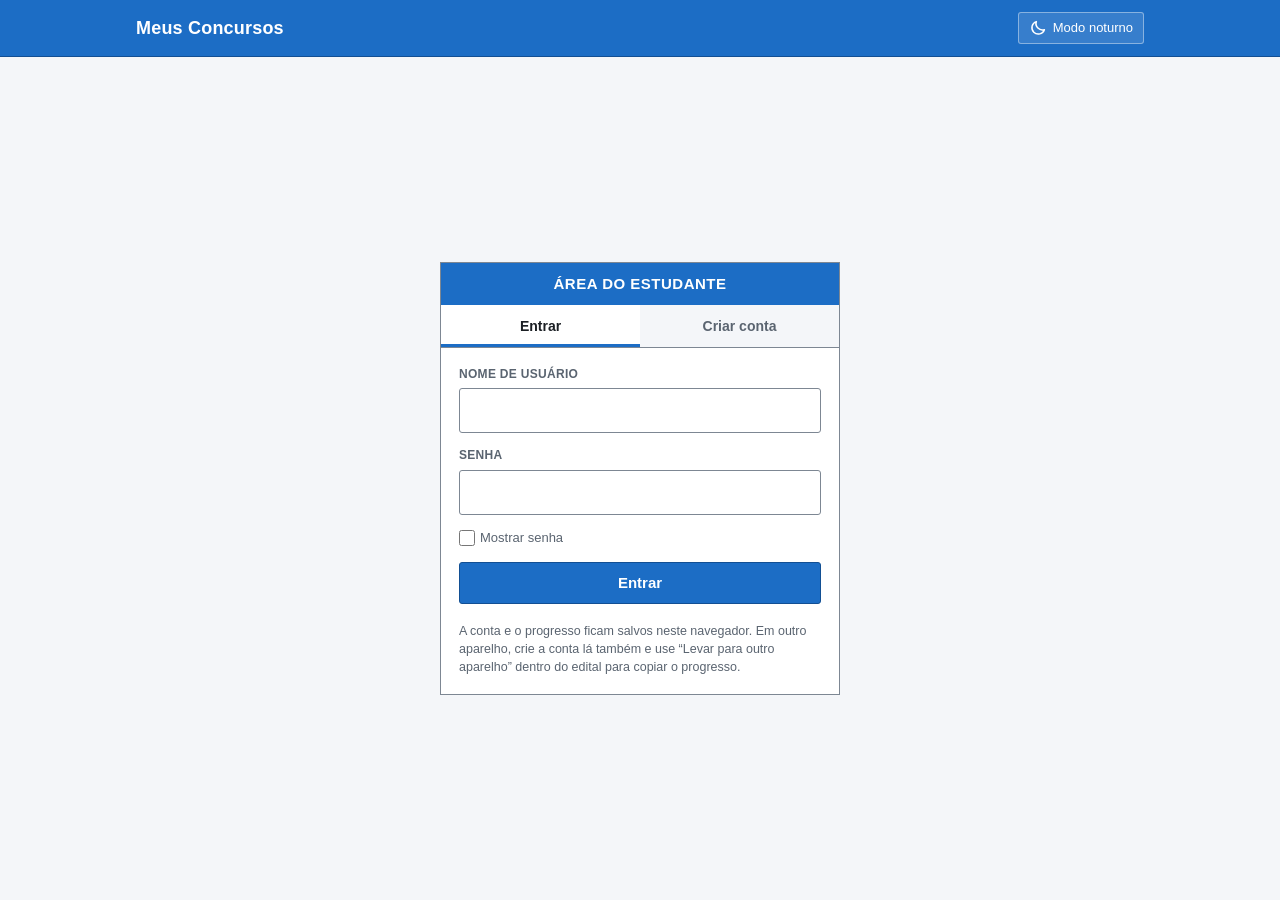
==== concursos.html @ 1b2cb816 "Site Meus Concursos: login, lista de concursos, edital TJSP e modo noturno Co-Authored-By: Claude Op" ====
<!DOCTYPE html>
<html lang="pt-BR">
<head>
<meta charset="utf-8">
<meta name="viewport" content="width=device-width, initial-scale=1">
<title>Meus Concursos</title>
<script src="assets/tema.js"></script>
<script src="assets/auth.js"></script>
<script>Auth.exigir();</script>
<script src="assets/concursos.js"></script>
<link rel="stylesheet" href="assets/base.css">
</head>
<body>
<header class="top"><div class="in">
  <span class="marca">Meus Concursos</span>
  <div class="acoes">
    <span class="quem">Olá, <strong data-usuario></strong></span>
    <button class="ghost" type="button" data-tema-btn></button>
    <button class="ghost" type="button" data-sair>Sair</button>
  </div>
</div></header>

<main class="wrap">
  <h1 class="titulo-pg">Escolha o concurso</h1>
  <p class="sub-pg">Abra o edital verticalizado do concurso que você está estudando.</p>
  <div class="grade-concursos" id="lista"></div>
  <footer class="rodape">O progresso de cada concurso fica salvo separadamente para cada usuário, neste navegador.</footer>
</main>

<script>
const u = Auth.usuario();
const esc = s => String(s).replace(/[&<>"]/g, c => ({"&":"&amp;","<":"&lt;",">":"&gt;",'"':"&quot;"}[c]));
function progresso(c){
  if (!u) return 0;
  try {
    const e = JSON.parse(localStorage.getItem(c.chaveProgresso + ":" + u.id) || "{}") || {};
    return Object.values(e).filter(b => (b & 0b111) !== 0).length;
  } catch(_) { return 0; }
}
document.getElementById("lista").innerHTML = CONCURSOS.map(c => {
  const f = progresso(c), p = c.assuntos ? Math.round(f / c.assuntos * 100) : 0;
  return `<a class="card-concurso" href="${esc(c.pagina)}">
    <div class="faixa"><span class="sigla">${esc(c.sigla)}</span><span class="ano">${esc(c.ano)}</span></div>
    <div class="corpo">
      <p class="cargo">${esc(c.cargo)}</p>
      <p class="orgao">${esc(c.orgao)}</p>
      <p class="desc">${esc(c.descricao)}</p>
      <div class="meta">${c.materias} matérias · ${c.assuntos} assuntos · ${f} estudados (${p}%)
        <div class="prog" role="img" aria-label="${p}% estudado"><span style="width:${p}%"></span></div>
      </div>
    </div>
    <div class="ir">Abrir edital →</div>
  </a>`;
}).join("") + `<div class="card-concurso breve"><div class="mais" aria-hidden="true">+</div><div>Novos concursos aparecerão aqui</div></div>`;
</script>
</body>
</html>
---- assets/base.css ----
/* Estilo comum das páginas de login e de concursos (mesma estética do edital) */
:root{
  --azul:#1c6dc5; --azul-esc:#124f93; --azul-claro:#dbe6f3; --verde:#e3efd9;
  --grade:#7d8793; --linha:#c9d1db; --tinta:#1b1f24; --suave:#5a6470; --fundo:#f4f6f9; --papel:#ffffff;
  --campo:#ffffff; --feito:#2e7d4f; --falta:#d9dfe7; --erro:#b3261e; --erro-fundo:#fdecea;
  --cab:#1c6dc5; --cab-borda:#124f93; --cab-tinta:#ffffff;
  --fonte:Arial,"Helvetica Neue",Helvetica,sans-serif;
  color-scheme:light;
}
@media (prefers-color-scheme:dark){
  :root:not([data-theme="light"]){
    --azul:#5b9be6; --azul-esc:#8dbaf0; --azul-claro:#1d2b3c; --verde:#1d3024;
    --grade:#3d4855; --linha:#2c3540; --tinta:#e3e8ee; --suave:#9ba7b5; --fundo:#0f1419; --papel:#171d24;
    --campo:#0f1419; --feito:#46a873; --falta:#2a333d; --erro:#ff8a80; --erro-fundo:#3a1d1b;
    --cab:#14365e; --cab-borda:#1f4a7c; --cab-tinta:#eef3f9;
    color-scheme:dark;
  }
}
:root[data-theme="dark"]{
  --azul:#5b9be6; --azul-esc:#8dbaf0; --azul-claro:#1d2b3c; --verde:#1d3024;
  --grade:#3d4855; --linha:#2c3540; --tinta:#e3e8ee; --suave:#9ba7b5; --fundo:#0f1419; --papel:#171d24;
  --campo:#0f1419; --feito:#46a873; --falta:#2a333d; --erro:#ff8a80; --erro-fundo:#3a1d1b;
  --cab:#14365e; --cab-borda:#1f4a7c; --cab-tinta:#eef3f9;
  color-scheme:dark;
}
*{box-sizing:border-box}
html,body{margin:0}
body{background:var(--fundo);color:var(--tinta);font-family:var(--fonte);font-size:15px;line-height:1.45;min-height:100vh}
a{color:var(--azul)}
.wrap{max-width:1040px;margin:0 auto;padding:16px}

header.top{background:var(--cab);color:var(--cab-tinta);border-bottom:1px solid var(--cab-borda)}
header.top .in{max-width:1040px;margin:0 auto;padding:12px 16px;display:flex;flex-wrap:wrap;gap:10px 16px;align-items:center;justify-content:space-between}
header.top .marca{font-weight:700;font-size:18px;letter-spacing:.2px;color:inherit;text-decoration:none}
header.top .acoes{display:flex;gap:8px;align-items:center;flex-wrap:wrap}
header.top .quem{font-size:13px;opacity:.9}

.btn{font:inherit;font-size:14px;padding:8px 14px;border:1px solid var(--azul-esc);background:var(--azul);color:#fff;cursor:pointer;border-radius:3px;text-decoration:none;display:inline-flex;align-items:center;gap:6px;line-height:1.2}
:root[data-theme="dark"] .btn{color:#0b1520}
@media (prefers-color-scheme:dark){:root:not([data-theme="light"]) .btn{color:#0b1520}}
.btn:hover{filter:brightness(1.07)}
.btn:focus-visible,.ghost:focus-visible,input:focus-visible,.card-concurso:focus-visible{outline:2px solid var(--azul);outline-offset:2px}
.ghost{font:inherit;font-size:13px;padding:6px 10px;border:1px solid rgba(255,255,255,.4);background:rgba(255,255,255,.12);color:var(--cab-tinta);cursor:pointer;border-radius:3px;display:inline-flex;align-items:center;gap:6px;text-decoration:none;line-height:1.2}
.ghost:hover{background:rgba(255,255,255,.22)}
@media (max-width:520px){.tema-rotulo{position:absolute;width:1px;height:1px;overflow:hidden;clip:rect(0 0 0 0)}}

/* Login */
.login-pg{display:flex;flex-direction:column}
.login-pg main{flex:1;display:flex;align-items:center;justify-content:center;padding:28px 16px}
.caixa{width:100%;max-width:400px;background:var(--papel);border:1px solid var(--grade)}
.caixa h1{margin:0;background:var(--cab);color:var(--cab-tinta);font-size:15px;text-align:center;padding:10px;text-transform:uppercase;letter-spacing:.5px}
.abas{display:grid;grid-template-columns:1fr 1fr;border-bottom:1px solid var(--grade)}
.abas button{font:inherit;font-size:14px;padding:11px;border:0;background:var(--fundo);color:var(--suave);cursor:pointer;font-weight:700}
.abas button[aria-selected="true"]{background:var(--papel);color:var(--tinta);box-shadow:inset 0 -3px 0 var(--azul)}
.abas button:focus-visible{outline:2px solid var(--azul);outline-offset:-2px}
form.f{padding:18px;display:flex;flex-direction:column;gap:14px}
form.f[hidden]{display:none}
form.f label{display:flex;flex-direction:column;gap:5px;font-size:12px;font-weight:700;color:var(--suave);text-transform:uppercase;letter-spacing:.3px}
form.f input{font:inherit;font-size:16px;padding:10px 11px;border:1px solid var(--grade);background:var(--campo);color:var(--tinta);border-radius:3px;text-transform:none;letter-spacing:0;font-weight:400}
form.f .btn{justify-content:center;padding:11px;font-size:15px;font-weight:700}
.msg{font-size:13.5px;padding:9px 11px;border-radius:3px;background:var(--erro-fundo);color:var(--erro);border:1px solid currentColor}
.msg[hidden]{display:none}
.nota{font-size:12.5px;color:var(--suave);margin:0;padding:0 18px 18px}
.ver-senha{display:flex;align-items:center;gap:7px;font-size:13px!important;text-transform:none!important;letter-spacing:0!important;font-weight:400!important;flex-direction:row!important;color:var(--suave)}
.ver-senha input{width:16px;height:16px;margin:0}

/* Concursos */
.titulo-pg{margin:22px 0 4px;font-size:22px}
.sub-pg{margin:0 0 18px;color:var(--suave)}
.grade-concursos{display:grid;grid-template-columns:repeat(auto-fill,minmax(280px,1fr));gap:16px}
.card-concurso{display:flex;flex-direction:column;background:var(--papel);border:1px solid var(--grade);color:inherit;text-decoration:none;transition:border-color .15s, transform .15s}
a.card-concurso:hover{border-color:var(--azul)}
@media (prefers-reduced-motion:no-preference){a.card-concurso:hover{transform:translateY(-2px)}}
.card-concurso .faixa{background:var(--cab);color:var(--cab-tinta);padding:10px 14px;display:flex;justify-content:space-between;align-items:baseline;gap:10px}
.card-concurso .sigla{font-weight:700;font-size:17px;letter-spacing:.5px}
.card-concurso .ano{font-size:13px;opacity:.85;font-variant-numeric:tabular-nums}
.card-concurso .corpo{padding:14px;display:flex;flex-direction:column;gap:6px;flex:1}
.card-concurso .cargo{font-size:18px;font-weight:700;margin:0}
.card-concurso .orgao{font-size:13.5px;color:var(--suave);margin:0}
.card-concurso .desc{font-size:13.5px;margin:4px 0 0}
.card-concurso .meta{font-size:12.5px;color:var(--suave);margin-top:auto;padding-top:10px;font-variant-numeric:tabular-nums}
.card-concurso .prog{height:8px;background:var(--falta);border-radius:4px;overflow:hidden;margin-top:6px}
.card-concurso .prog span{display:block;height:100%;background:var(--feito)}
.card-concurso .ir{border-top:1px solid var(--linha);padding:10px 14px;font-weight:700;color:var(--azul);font-size:14px}
.card-concurso.breve{border-style:dashed;align-items:center;justify-content:center;text-align:center;padding:24px;color:var(--suave);min-height:200px}
.card-concurso.breve .mais{font-size:30px;line-height:1;margin-bottom:6px}
footer.rodape{font-size:12.5px;color:var(--suave);padding:24px 0 30px}
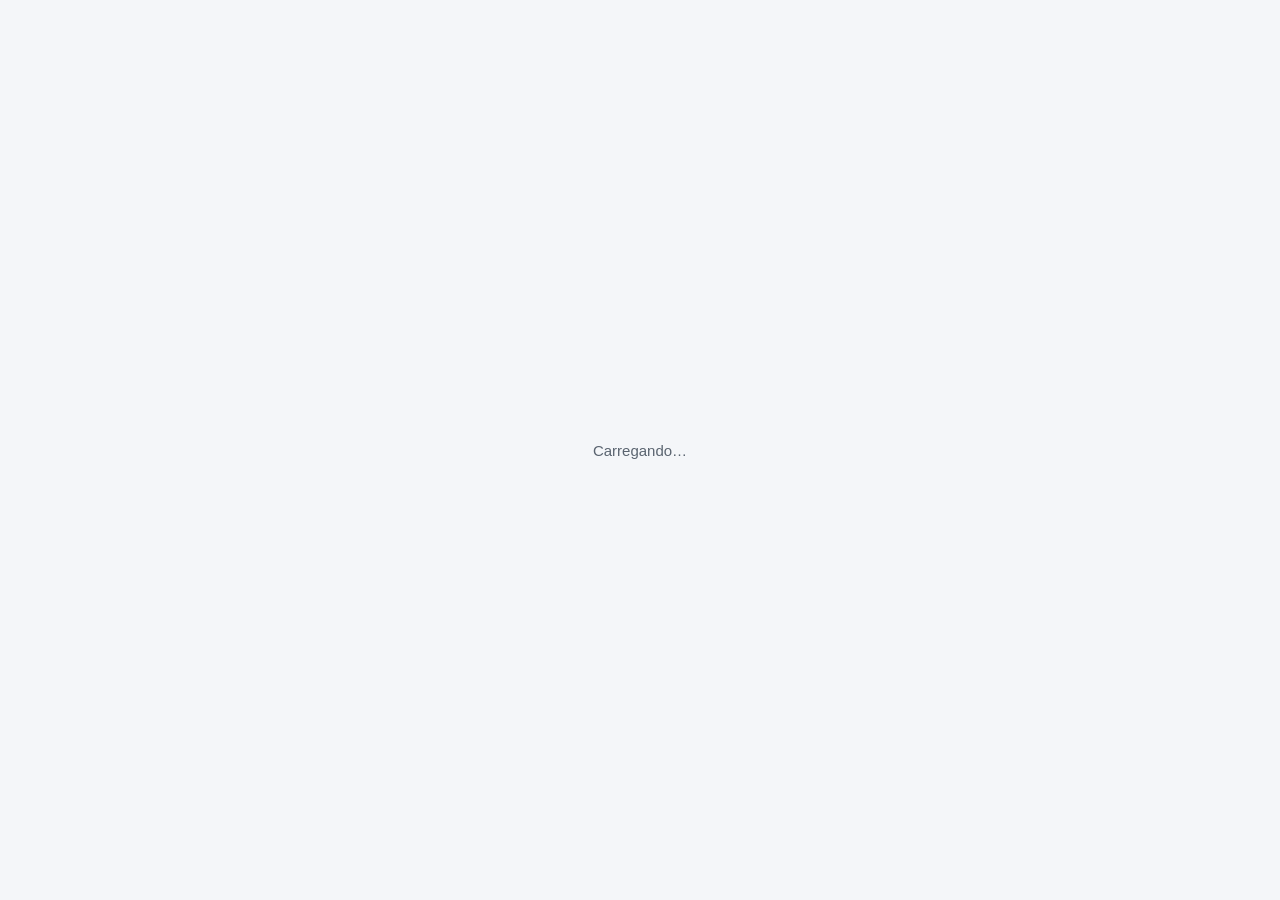
==== commit 611a2a99: "Login com Firebase (usuário/senha e Google), calendário de sequência de estudo e edital só com PDFs," ====
--- a/concursos.html
+++ b/concursos.html
@@ -1,14 +1,13 @@
 <!DOCTYPE html>
-<html lang="pt-BR">
+<html lang="pt-BR" class="carregando">
 <head>
 <meta charset="utf-8">
 <meta name="viewport" content="width=device-width, initial-scale=1">
 <title>Meus Concursos</title>
 <script src="assets/tema.js"></script>
-<script src="assets/auth.js"></script>
-<script>Auth.exigir();</script>
 <script src="assets/concursos.js"></script>
 <link rel="stylesheet" href="assets/base.css">
+<link rel="stylesheet" href="assets/sequencia.css">
 </head>
 <body>
 <header class="top"><div class="in">
@@ -21,24 +20,30 @@
 </div></header>
 
 <main class="wrap">
-  <h1 class="titulo-pg">Escolha o concurso</h1>
-  <p class="sub-pg">Abra o edital verticalizado do concurso que você está estudando.</p>
-  <div class="grade-concursos" id="lista"></div>
-  <footer class="rodape">O progresso de cada concurso fica salvo separadamente para cada usuário, neste navegador.</footer>
+  <div class="hub">
+    <section>
+      <h1 class="titulo-pg">Escolha o concurso</h1>
+      <p class="sub-pg">Abra o edital verticalizado do concurso que você está estudando.</p>
+      <div class="grade-concursos" id="lista"></div>
+    </section>
+    <aside class="card-seq" id="sequencia" aria-labelledby="tit-seq">
+      <h2 id="tit-seq">Sequência de estudo</h2>
+      <div class="sq" id="sq"></div>
+    </aside>
+  </div>
+  <footer class="rodape">Seu progresso fica salvo na sua conta e aparece igual em qualquer aparelho.</footer>
 </main>
 
-<script>
-const u = Auth.usuario();
+<script type="module">
+import { iniciarPagina } from "./assets/app.js";
+import { montarSequencia } from "./assets/sequencia.js";
+
+const { dados } = await iniciarPagina();
 const esc = s => String(s).replace(/[&<>"]/g, c => ({"&":"&amp;","<":"&lt;",">":"&gt;",'"':"&quot;"}[c]));
-function progresso(c){
-  if (!u) return 0;
-  try {
-    const e = JSON.parse(localStorage.getItem(c.chaveProgresso + ":" + u.id) || "{}") || {};
-    return Object.values(e).filter(b => (b & 0b111) !== 0).length;
-  } catch(_) { return 0; }
-}
+const estudados = c => Object.values(dados.progresso[c.id] || {}).filter(b => (b & 0b111) !== 0).length;
+
 document.getElementById("lista").innerHTML = CONCURSOS.map(c => {
-  const f = progresso(c), p = c.assuntos ? Math.round(f / c.assuntos * 100) : 0;
+  const f = estudados(c), p = c.assuntos ? Math.round(f / c.assuntos * 100) : 0;
   return `<a class="card-concurso" href="${esc(c.pagina)}">
     <div class="faixa"><span class="sigla">${esc(c.sigla)}</span><span class="ano">${esc(c.ano)}</span></div>
     <div class="corpo">
@@ -52,6 +57,8 @@
     <div class="ir">Abrir edital →</div>
   </a>`;
 }).join("") + `<div class="card-concurso breve"><div class="mais" aria-hidden="true">+</div><div>Novos concursos aparecerão aqui</div></div>`;
+
+montarSequencia(document.getElementById("sq"), dados);
 </script>
 </body>
 </html>
--- a/assets/base.css
+++ b/assets/base.css
@@ -84,4 +84,17 @@
 .card-concurso .ir{border-top:1px solid var(--linha);padding:10px 14px;font-weight:700;color:var(--azul);font-size:14px}
 .card-concurso.breve{border-style:dashed;align-items:center;justify-content:center;text-align:center;padding:24px;color:var(--suave);min-height:200px}
 .card-concurso.breve .mais{font-size:30px;line-height:1;margin-bottom:6px}
+.hub{display:grid;grid-template-columns:1fr minmax(280px,330px);gap:20px;align-items:start}
+.card-seq{background:var(--papel);border:1px solid var(--grade);margin-top:22px}
+.card-seq h2{margin:0;background:var(--cab);color:var(--cab-tinta);font-size:13px;text-transform:uppercase;letter-spacing:.4px;text-align:center;padding:8px}
+.card-seq .sq{padding:14px}
+@media (max-width:820px){.hub{grid-template-columns:1fr}.card-seq{order:-1}}
+.ou{display:flex;align-items:center;gap:10px;font-size:12px;color:var(--suave);text-transform:uppercase;letter-spacing:.4px}
+.ou::before,.ou::after{content:"";flex:1;border-top:1px solid var(--linha)}
+.btn-google{font:inherit;font-size:15px;font-weight:700;padding:10px;border:1px solid var(--grade);background:var(--papel);color:var(--tinta);border-radius:3px;cursor:pointer;display:flex;align-items:center;justify-content:center;gap:10px;width:100%}
+.btn-google:hover{border-color:var(--azul)}
+.btn-google:focus-visible{outline:2px solid var(--azul);outline-offset:2px}
+.google-area{padding:18px 18px 0;display:flex;flex-direction:column;gap:14px}
+.google-area .msg{margin:0}
+.dica-campo{font-size:12px;color:var(--suave);text-transform:none;letter-spacing:0;font-weight:400}
 footer.rodape{font-size:12.5px;color:var(--suave);padding:24px 0 30px}
--- a/assets/sequencia.css
+++ b/assets/sequencia.css
@@ -0,0 +1,36 @@
+/* Calendário de sequência de estudo (usa as cores da página) */
+:root{ --sq-perdeu:#f6d9d6; --sq-perdeu-tinta:#a3261c; --sq-fogo:#e8590c; }
+@media (prefers-color-scheme:dark){ :root:not([data-theme="light"]){ --sq-perdeu:#3a1f1d; --sq-perdeu-tinta:#ff9c92; --sq-fogo:#ff8a3d; } }
+:root[data-theme="dark"]{ --sq-perdeu:#3a1f1d; --sq-perdeu-tinta:#ff9c92; --sq-fogo:#ff8a3d; }
+
+.sq{display:flex;flex-direction:column;gap:10px}
+.sq-topo{display:flex;align-items:center;gap:10px}
+.sq-fogo{width:44px;height:44px;border-radius:50%;display:grid;place-items:center;background:var(--falta);color:var(--suave);flex:none}
+.sq-fogo.aceso{background:color-mix(in srgb,var(--sq-fogo) 18%,transparent);color:var(--sq-fogo)}
+.sq-num{font-size:20px;font-weight:700;font-variant-numeric:tabular-nums}
+.sq-sub{font-size:12.5px;color:var(--suave)}
+.sq-stats{display:flex;gap:14px;flex-wrap:wrap;font-size:12.5px;color:var(--suave)}
+.sq-stats strong{color:var(--tinta);font-size:14px;font-variant-numeric:tabular-nums}
+.sq-nav{display:flex;align-items:center;justify-content:space-between;margin-top:2px}
+.sq-mes{font-weight:700;font-size:14px}
+.sq-seta{font:inherit;font-size:20px;line-height:1;width:32px;height:32px;border:1px solid var(--grade);background:var(--papel);color:var(--tinta);border-radius:3px;cursor:pointer}
+.sq-seta:disabled{opacity:.35;cursor:default}
+.sq-grade{display:grid;grid-template-columns:repeat(7,1fr);gap:4px}
+.sq-dow{font-size:11px;font-weight:700;color:var(--suave);text-align:center;padding-bottom:2px}
+.sq-grade{max-width:420px;width:100%;margin:0 auto}
+.sq-dia{font:inherit;font-size:13px;height:36px;border:1px solid transparent;background:transparent;color:var(--tinta);border-radius:4px;cursor:pointer;font-variant-numeric:tabular-nums;padding:0}
+.sq-dia:hover:not(:disabled){border-color:var(--grade)}
+.sq-dia.fez{background:var(--feito);color:#fff;font-weight:700}
+.sq-dia.perdeu{background:var(--sq-perdeu);color:var(--sq-perdeu-tinta);text-decoration:line-through}
+.sq-dia.futuro{color:var(--suave);opacity:.45;cursor:default}
+.sq-dia.hoje{border:2px solid var(--azul)}
+.sq-dia:focus-visible,.sq-seta:focus-visible{outline:2px solid var(--azul);outline-offset:1px}
+.sq-leg{display:flex;gap:14px;font-size:12px;color:var(--suave)}
+.sq-leg i{display:inline-block;width:11px;height:11px;border-radius:2px;margin-right:5px;vertical-align:-1px}
+.sq-leg i.fez{background:var(--feito)}
+.sq-leg i.perdeu{background:var(--sq-perdeu);border:1px solid var(--sq-perdeu-tinta)}
+.sq-dica{font-size:12px;color:var(--suave);margin:0}
+
+/* Tela de carregamento enquanto confere o login */
+html.carregando body > *{visibility:hidden}
+html.carregando body::after{content:"Carregando…";position:fixed;inset:0;display:grid;place-items:center;font:15px Arial,sans-serif;color:var(--suave)}
